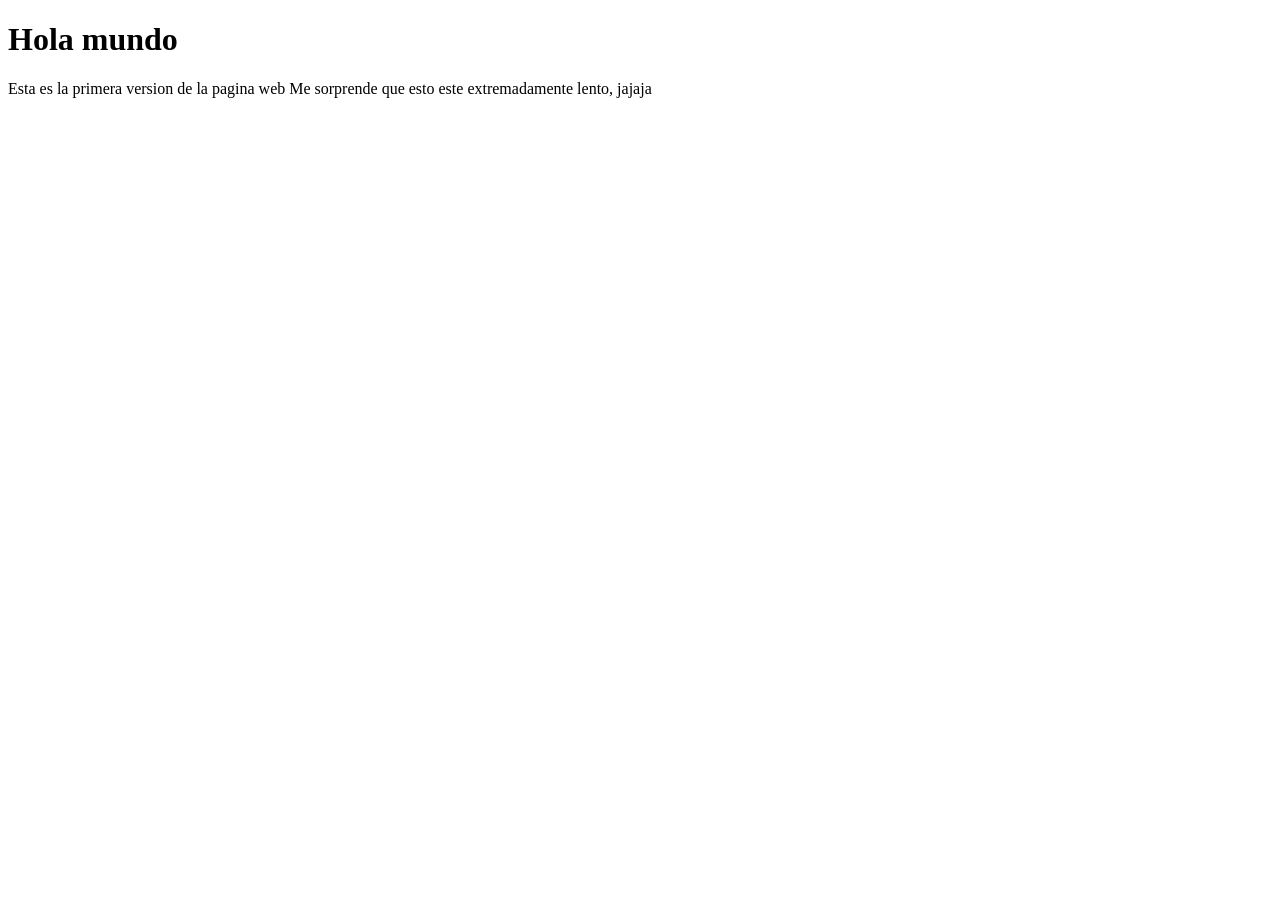
==== index.html @ 4c2cef4a "Segunda modificacion" ====
<!DOCTYPE html>
<head>
    <title>
        Mi primer pagina web
    </title>
</head>
<body>
    
    <h1>
        <b>Hola mundo</b>
    </h1>
    <p>
        Esta es la primera version de la pagina web
        Me sorprende que esto este extremadamente lento, jajaja
    </p>
</body>
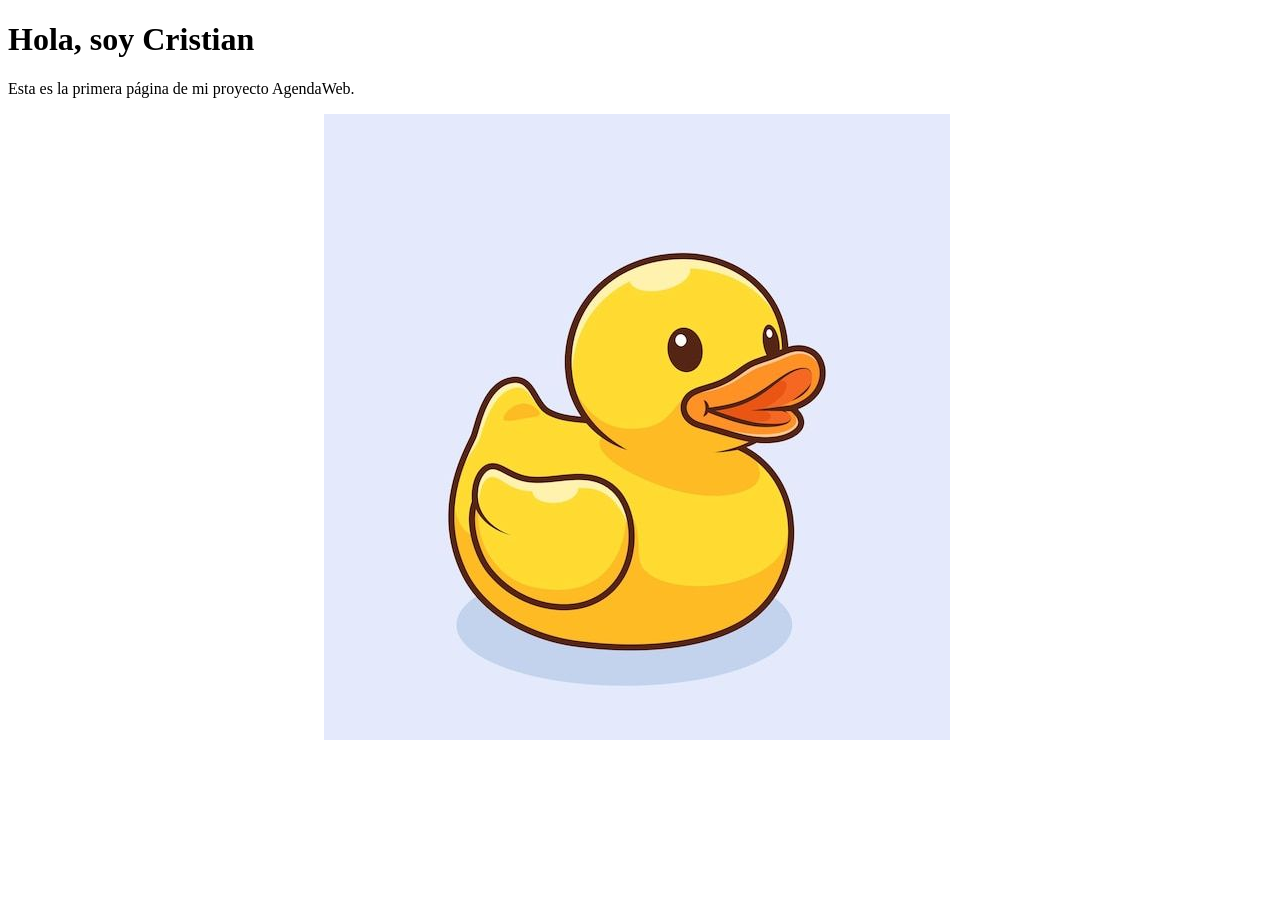
==== commit d2c9ed85: "Reestrucuracion de los recursos y carpetas del proyecto con la finalidad de mejorar su escalabilidad" ====
--- a/index.html
+++ b/index.html
@@ -1,16 +1,12 @@
 <!DOCTYPE html>
-<head>
-    <title>
-        Mi primer pagina web
-    </title>
-</head>
-<body>
-    
-    <h1>
-        <b>Hola mundo</b>
-    </h1>
-    <p>
-        Esta es la primera version de la pagina web
-        Me sorprende que esto este extremadamente lento, jajaja
-    </p>
-</body>+<html lang="es">
+  <head>
+    <meta charset="UTF-8">
+    <title>AgendaWeb · Cristian</title>
+  </head>
+  <body>
+    <h1>Hola, soy Cristian</h1>
+    <p>Esta es la primera página de mi proyecto AgendaWeb.</p>
+    <p style="margin: auto; width: 50%;"><img src="imagenes/pato_de_goma_relleno.jpg" alt="Imagen de pato de goma amigable"></p>
+  </body>
+</html>
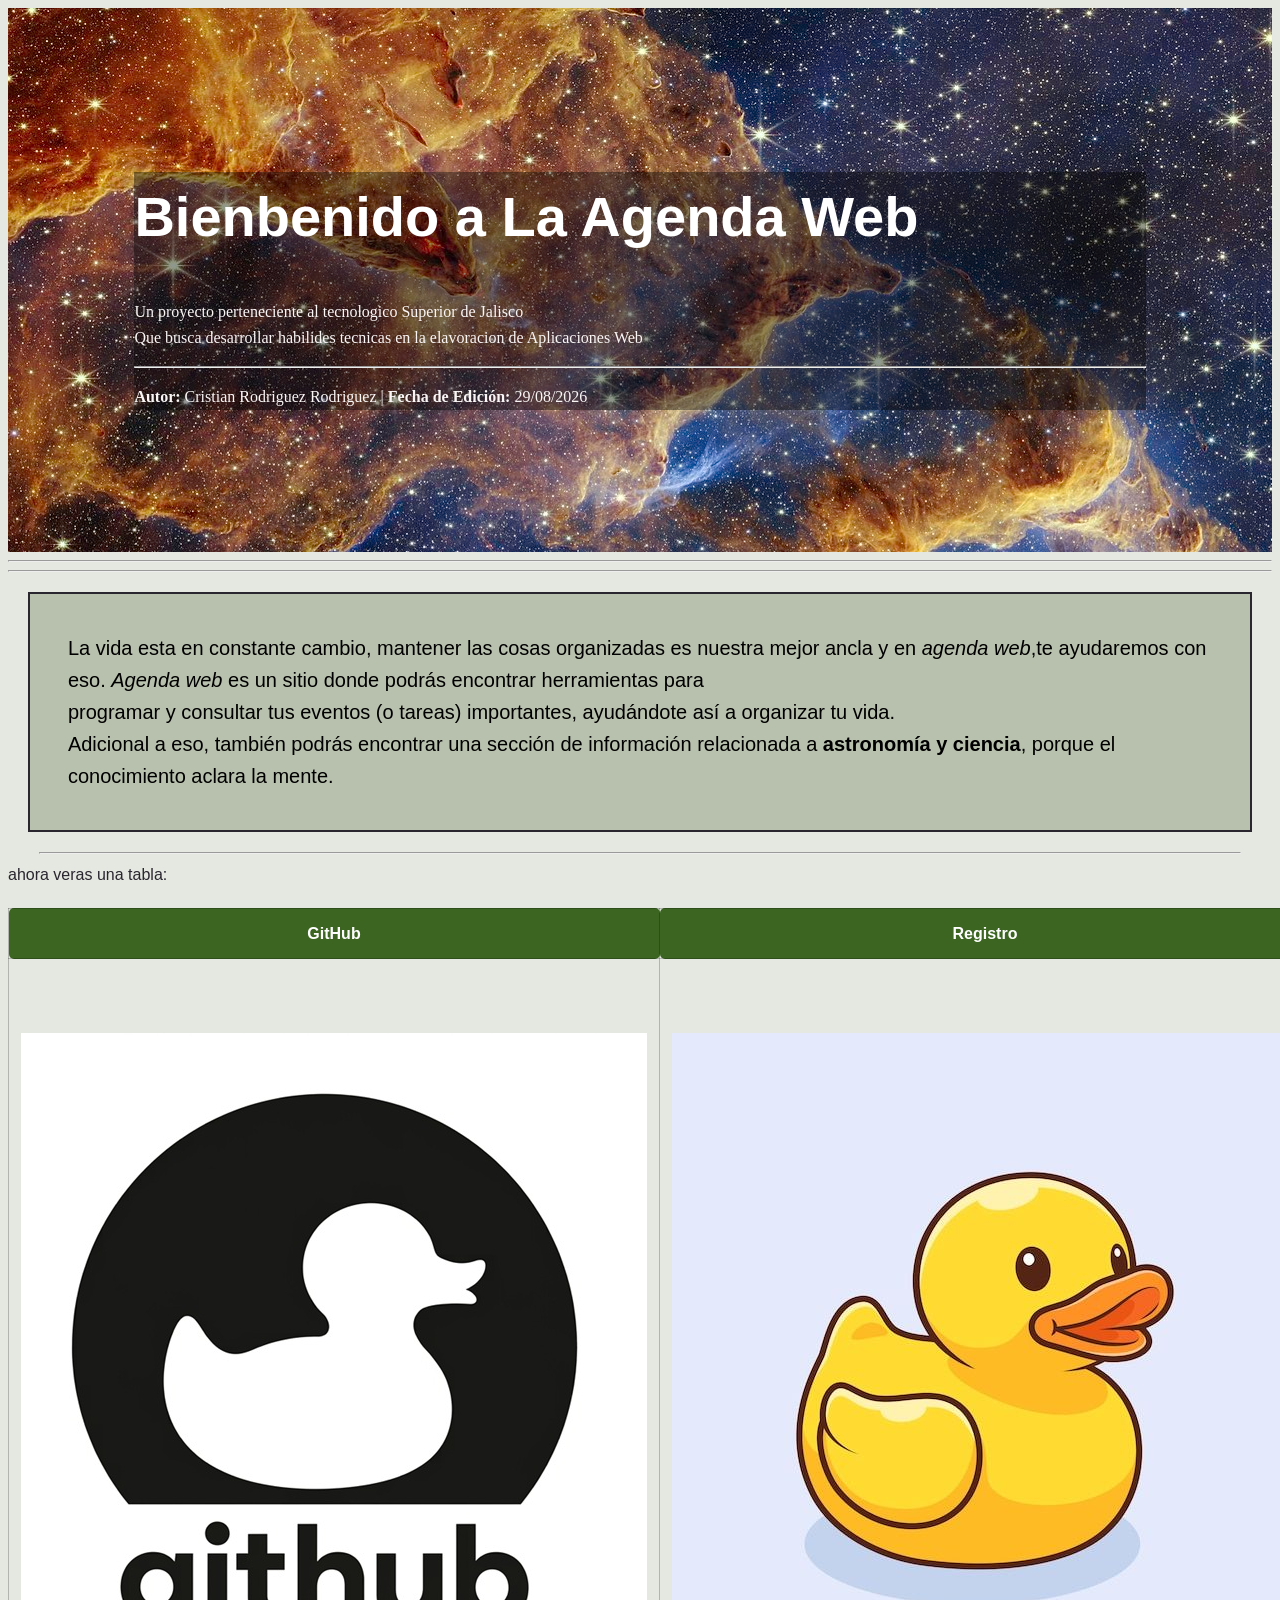
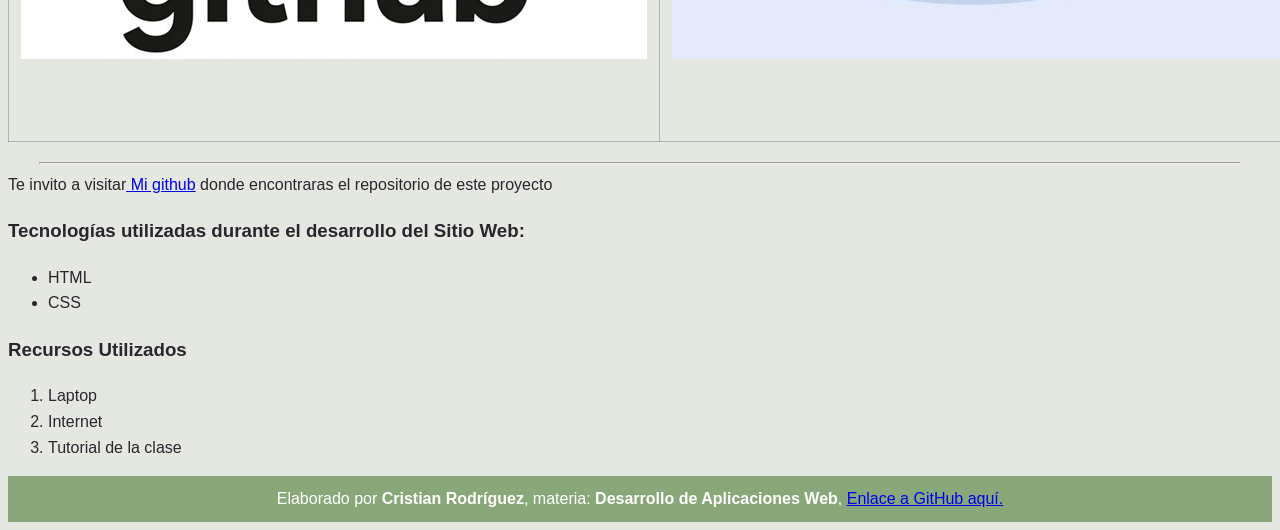
==== commit ed8d6f0a: "Incorporacion de css, y elementos del tutoria dado en clase" ====
--- a/index.html
+++ b/index.html
@@ -2,11 +2,76 @@
 <html lang="es">
   <head>
     <meta charset="UTF-8">
+    <link rel="stylesheet" href="styles/styles.css">
     <title>AgendaWeb · Cristian</title>
   </head>
   <body>
-    <h1>Hola, soy Cristian</h1>
-    <p>Esta es la primera página de mi proyecto AgendaWeb.</p>
-    <p style="margin: auto; width: 50%;"><img src="imagenes/pato_de_goma_relleno.jpg" alt="Imagen de pato de goma amigable"></p>
+    <header class="portada">
+      <div style="background-color: rgba(0, 0, 0, 0.403);">
+        <h1 style="font-size: 350%; color: #ffffff;">Bienbenido a La Agenda Web</h1>
+          <p class="letras-encabezado">
+            Un proyecto perteneciente al tecnologico Superior de Jalisco <br>
+            Que busca desarrollar habilides tecnicas en la elavoracion de Aplicaciones Web  
+          </p>
+          <hr>
+
+          <p class="letras-encabezado">
+            <strong>Autor:</strong> Cristian Rodriguez Rodriguez |
+            <strong>Fecha de Edición:</strong> 29/08/2026
+          </p>
+    
+      </div>
+      </header>
+    
+    <hr>
+    <!-- <p style="margin: auto; width: 50%;"><img src="imagenes/pato_de_goma_relleno.jpg" alt="Imagen de pato de goma amigable"></p> -->
+    <hr>
+    <p class="tarjeta">
+      La vida esta en constante cambio, mantener las cosas organizadas es nuestra mejor ancla y en <i>agenda web</i>,te ayudaremos con eso. <i>Agenda web</i> es un sitio donde podrás encontrar herramientas para <br>
+      programar y consultar tus eventos (o tareas) importantes, ayudándote así a organizar tu vida. <br>
+      Adicional a eso, también podrás encontrar una sección de información relacionada a <b>astronomía y ciencia</b>, porque el conocimiento aclara la mente. 
+
+    </p>
+    <hr width="95%" size="2" class="separcion-entre-pagina">
+     ahora veras una tabla: 
+      <p style="margin: auto; width: 50%;">
+        <table style="width: 50%;">
+        <thead style="border-color: black;">
+          <tr><th>GitHub</th><th>Registro</th><th>Pagina de Error</th></tr>
+        </thead>
+        <tbody>
+          <tr>
+            <td><a href="https://github.com/CristianRo292" target="_blank"><img src="imagenes/icnoGithubAdaptado.jpg" alt="Imagen de pato de goma amigable"></a></td>
+            <td><a href="registrar-agenda.html"><img src="imagenes/pato_de_goma_relleno.jpg" alt="Imagen de pato de goma amigable"></a></td>
+            <td><a href="pagina-error.html"><img src="imagenes/ErrorAlgoEstaMal.jpg" alt="Pagina de error"></a></td>
+            
+            
+          </tr>
+        </tbody>
+      </table>
+    </p>
+    <hr width="95%" size="2" class="separcion-entre-pagina">
+      Te invito a visitar<a href="https://github.com/CristianRo292" target="_blank"> Mi github</a> donde encontraras el repositorio de este proyecto
+
+    <br>
+      <h3 id="fila">Tecnologías utilizadas durante el desarrollo del Sitio Web:</h3>  
+      <ul>
+        <li>HTML</li>
+        <li>CSS</li>
+
+      </ul>
+      <h3>Recursos Utilizados</h3>
+      <ol>
+        <li>Laptop</li>
+        <li>Internet</li>
+        <li>Tutorial de la clase</li>
+      </ol>
+      <footer>
+            <!--Aqui se escribe el pie de pagina-->
+            Elaborado por <b>Cristian Rodríguez</b>,  materia: <b>Desarrollo de Aplicaciones Web</b>, <a href="https://github.com/CristianRo292">Enlace a GitHub aquí.</a>
+      </footer>
+
+    
+      
   </body>
 </html>
--- a/styles/styles.css
+++ b/styles/styles.css
@@ -0,0 +1,120 @@
+p {
+    color: black;
+    font-size: 20px;
+    
+}
+/* h1 {
+    color: white;
+    font-family: Calibri;
+    font-size: 250% ;
+
+} */
+.encabezado{
+    background-color:rgba(36, 64, 8, 0.845) ;
+    min-height: 200px;
+    font-size: 200% ;
+}
+/* .menu{
+    text-align: ;
+} */
+.portada{
+    padding: 10%;
+    background-image: url('../imagenes/galaxia-astronomia-portada.jpg');
+    
+}
+.letras-encabezado{
+    color: rgb(250, 246, 246);
+    font-family: Calibri;
+    font-size: 100%;
+    /* background-color: #00000022; */
+}
+body {
+  color: #2A2630;              /* color del texto */
+  background-color: #e4e8e0;
+  font-family: 'IBM Plex Sans', sans-serif;
+  font-size: 16px;
+  line-height: 1.6;
+}
+.tarjeta {
+    padding: 3%;
+    border: 2px solid #2A2630;
+    margin: 20px;
+    box-sizing: border-box;
+    background-color:rgba(36, 64, 8, 0.227) ;
+}
+#contenedor-sombra-text{
+    background-color: #00000022;
+}
+/* h1 { font-family: 'Space Grotesk', sans-serif; font-weight: 700; }
+ */
+/* .fila {
+    display: flex;
+    gap: 12px;
+    justify-content: space-between;
+    align-items: center;
+    background-color: rgb(79, 150, 70);
+    border-radius: 2%;
+} */
+.rejilla {
+  display: grid;
+  grid-template-columns: 1fr 1fr; /* dos columnas iguales */
+  width: 90%;                     /* ocupa el 90% del ancho */
+  margin: 0 auto;                 /* centrada en la pantalla */
+  gap: 12px;                      /* espacio entre columnas */
+}
+
+.columna {
+  background-color: rgb(242, 248, 248);
+  color: black;
+  border-radius: 8px;
+  text-align: center;
+  border: 1px solid rgba(0, 0, 0, 0.22);
+  min-height: 200px;              /* altura mínima */
+  padding: 20px;                  /* espacio interno */
+}
+
+.tabla-encabezado {
+  background-color: rgb(100, 162, 61);
+  color: black;
+  border-radius: 5px;
+  text-align: center;
+  border: 1px solid rgba(0, 0, 0, 0.22);
+  padding: 10px;
+}
+
+.celda-tabla {
+  background-color: rgb(208, 218, 202);
+  color: black;
+  border-radius: 5px;
+  text-align: center;
+  border: 1px solid rgba(0, 0, 0, 0.22);
+  padding: 10px;
+}
+
+table {
+  width: 95%;                /* ocupa el 90% del ancho */
+  margin: 20px auto;          /* centrada en la pantalla */
+  border-collapse: collapse;  /* bordes unidos */
+  font-family: Arial, sans-serif;
+  border-radius: 5px;
+}
+
+thead {
+  background-color: rgb(59, 101, 33); /* color encabezado */
+  color: white;
+  border-radius: 5px;
+}
+
+th, td {
+  border: 1px solid rgba(0, 0, 0, 0.22);
+  padding: 12px;
+  text-align: center;
+  border-radius: 5px;
+}
+
+footer {
+  background-color: rgb(136, 168, 122);
+  color: white;
+  text-align: center;
+  padding: 10px;
+}
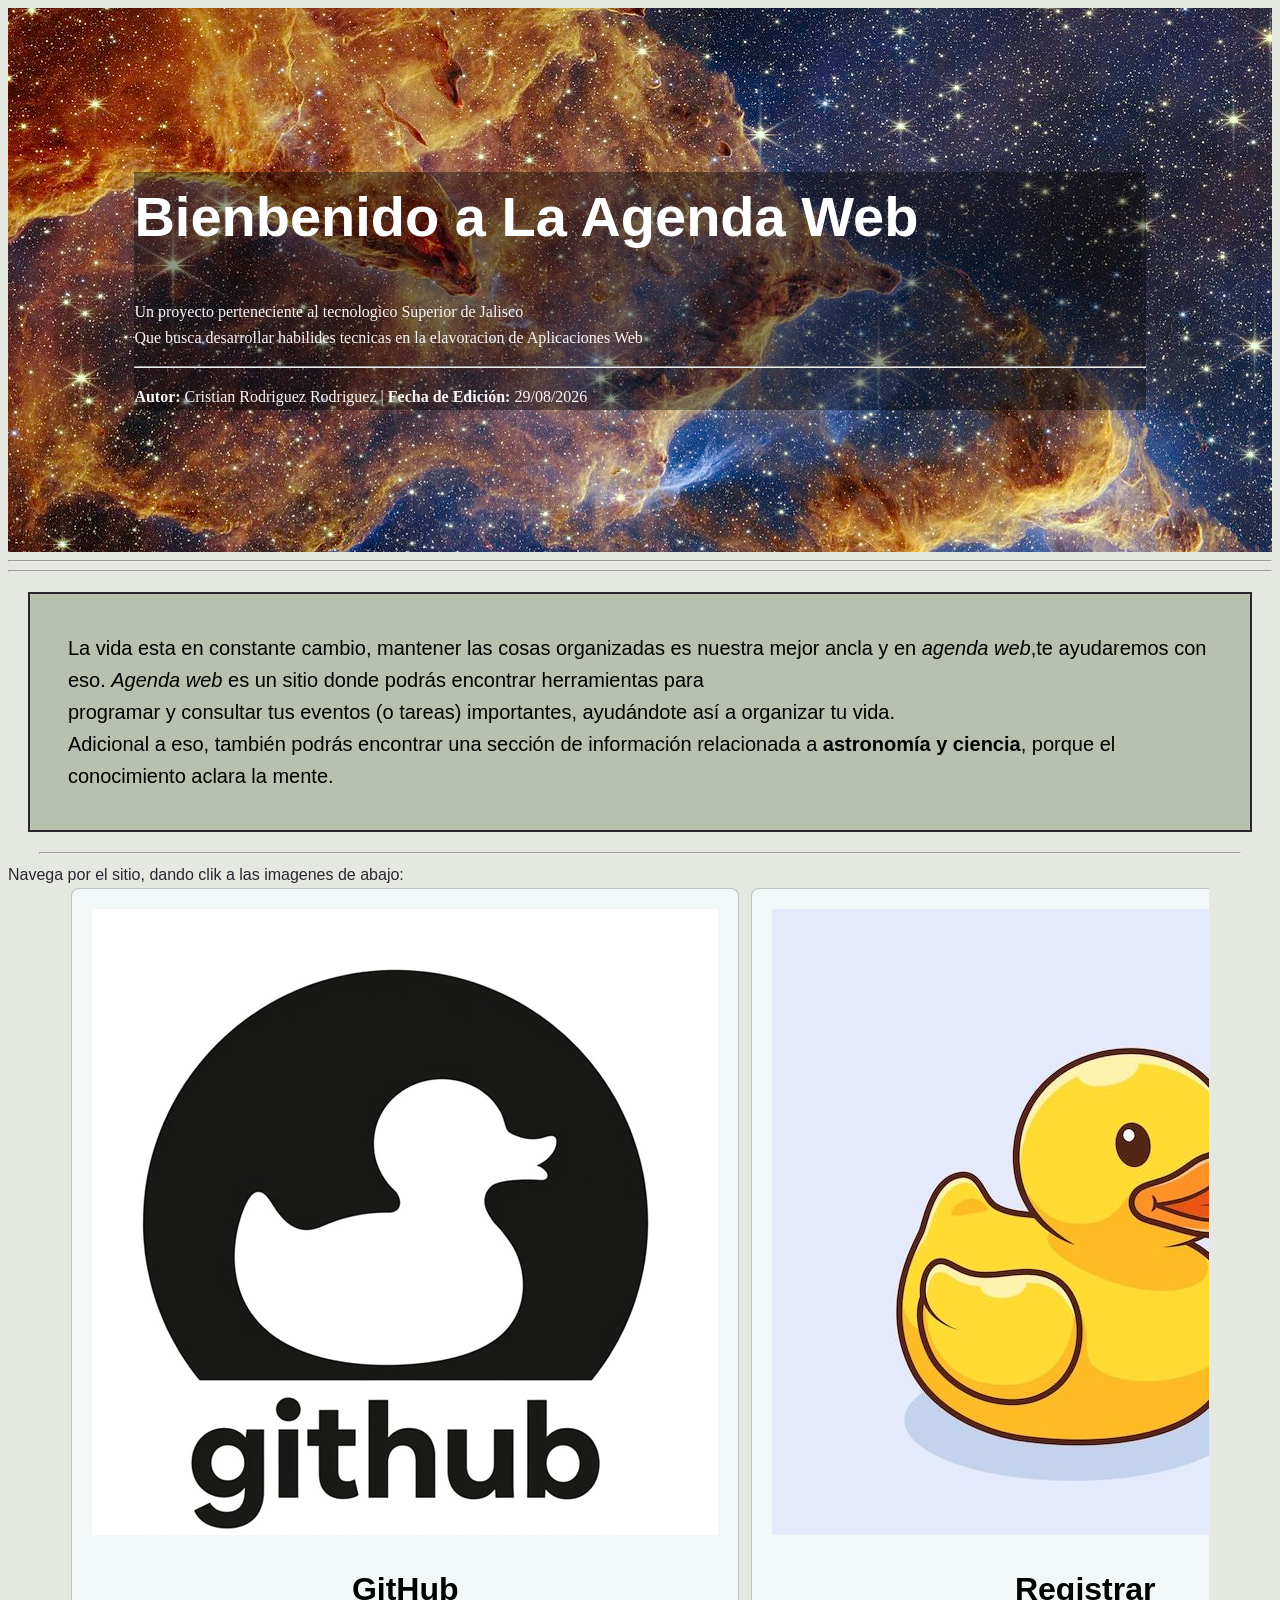
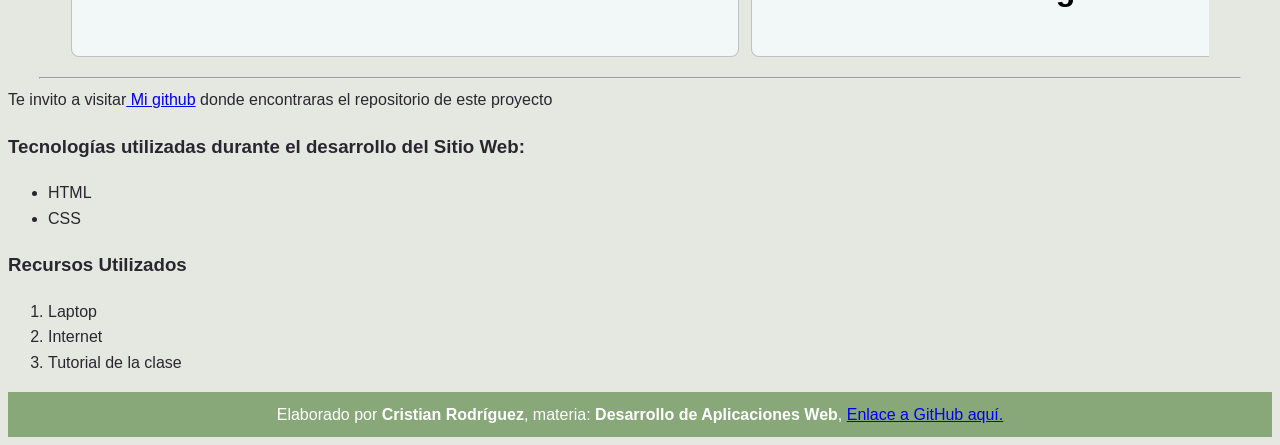
==== commit 9803f605: "Actualizacion de detalles esteticos, se mejora apariencia del formulario y navegacion entre paginas" ====
--- a/index.html
+++ b/index.html
@@ -33,9 +33,9 @@
 
     </p>
     <hr width="95%" size="2" class="separcion-entre-pagina">
-     ahora veras una tabla: 
+     Navega por el sitio, dando clik a las imagenes de abajo: 
       <p style="margin: auto; width: 50%;">
-        <table style="width: 50%;">
+        <!-- <table style="width: 50%;">
         <thead style="border-color: black;">
           <tr><th>GitHub</th><th>Registro</th><th>Pagina de Error</th></tr>
         </thead>
@@ -48,7 +48,22 @@
             
           </tr>
         </tbody>
-      </table>
+      </table> -->
+      <div class="rejilla-principal">
+                <div class="columna">
+                    <a href="https://github.com/CristianRo292" target="_blank"><img src="imagenes/icnoGithubAdaptado.jpg" alt="Imagen de pato de goma amigable"></a>
+                    <h1>GitHub</h1>
+                </div>
+                <div class="columna">
+                    <a href="registrar-agenda.html"><img src="imagenes/pato_de_goma_relleno.jpg" alt="Imagen de pato de goma amigable"></a>
+                    <h1>Registrar</h1>
+                </div>
+                <div class="columna">
+                    <a href="pagina-error.html"><img src="imagenes/ErrorAlgoEstaMal.jpg" alt="Pagina de error"></a>
+                    <h1>Pagina Error</h1>
+                </div>
+                
+            </div>
     </p>
     <hr width="95%" size="2" class="separcion-entre-pagina">
       Te invito a visitar<a href="https://github.com/CristianRo292" target="_blank"> Mi github</a> donde encontraras el repositorio de este proyecto
--- a/styles/styles.css
+++ b/styles/styles.css
@@ -112,6 +112,32 @@
   border-radius: 5px;
 }
 
+.entradas-datos-comun{
+  width: 160px;
+  height: 20px;
+  border-radius: 3px;
+  border-color: rgba(26, 133, 64, 0.521);
+}
+.rejilla-principal {
+  display: grid;
+  grid-template-columns: 1fr 1fr 1fr; /* tres columnas iguales */
+  width: 90%;                     /* ocupa el 90% del ancho */
+  max-width: 90%;
+  margin: 0 auto;                 /* centrada en la pantalla */
+  gap: 12px;                      /* espacio entre columnas */
+  overflow-y: auto;               /* barra de desplazameinto en eje y */
+  max-height: 100vh;
+}
+button {
+  border-radius: 4px;
+  border-color: aquamarine;
+  background-color: rgb(45, 131, 41);
+  color: white;
+  height: 30px;
+  width: 60px;
+
+}
+
 footer {
   background-color: rgb(136, 168, 122);
   color: white;
